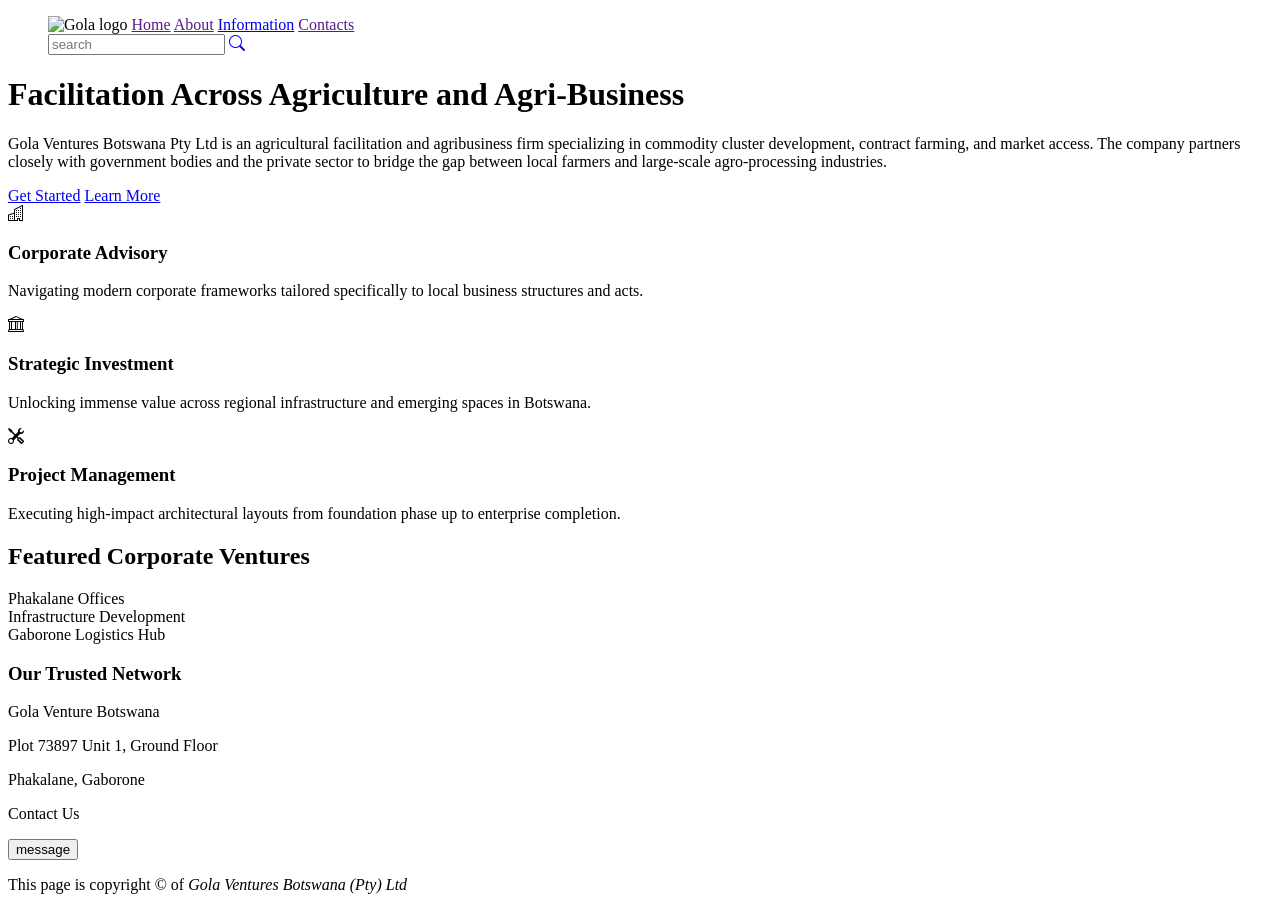
==== index.html @ 039a7aab "Update index.html" ====
<!DOCTYPE html>
<html>
<head>
	<title>GOLA LE RONA</title>
	<meta charset="utf-8">
	<meta name="viewport" content="width=device-width, initial-scale=1.0">
	<meta name="keywords" content="Gola Ventures Botswana, agro-processing, clusters, facilitation, farmers">
	<link rel="stylesheet" type="text/css" href="./main.css">
	<link rel="icon" type="image/x-icon" href="./images/Gola.jpg">
	<!-- Bootstrap Icons CDN Setup -->
	<link rel="preconnect" href="https://jsdelivr.net" crossorigin>
	<link rel="preload" href="https://cdn.jsdelivr.net/npm/bootstrap-icons@1.13.1/font/bootstrap-icons.min.css" as="style" crossorigin="anonymous">
	<link rel="stylesheet" href="https://cdn.jsdelivr.net/npm/bootstrap-icons@1.13.1/font/bootstrap-icons.min.css" crossorigin="anonymous">
</head>
<body>

<div class="navigationPane">
	<ul class="mainList">
		<img alt="Gola logo" src="./images/Gola_bg.png" />
		<a href="">Home</a>
		<a href="">About</a>
		<a href="./information.html">Information</a>
		<a href="">Contacts</a>
		<div class="search-bar">
			<input type="search" name="search" placeholder="search"></input>
			<a href="#" class="search-btn"><i class="bi bi-search"></i></a>
		</div>
	</ul>
</div>
<div class="tractor"></div>

<div class="body-section">
	<div class="hero-intro">
		<h1>Facilitation Across Agriculture and Agri-Business</h1>
		<p class="subtitle">Gola Ventures Botswana Pty Ltd is an agricultural facilitation and agribusiness firm specializing in commodity cluster development, contract farming, and market access. The company partners closely with government bodies and the private sector to bridge the gap between local farmers and large-scale agro-processing industries.</p>
		<div class="cta-buttons">
			<a href="#" class="btn-primary">Get Started</a>
			<a href="./information.html" class="btn-secondary">Learn More</a>
		</div>
	</div>

	<div class="features-grid">
		<div class="feature-card">
			<div class="card-icon"><i class="bi bi-buildings"></i></div>
			<h3>Corporate Advisory</h3>
			<p>Navigating modern corporate frameworks tailored specifically to local business structures and acts.</p>
		</div>
		<div class="feature-card">
			<div class="card-icon"><i class="bi bi-bank"></i></div>
			<h3>Strategic Investment</h3>
			<p>Unlocking immense value across regional infrastructure and emerging spaces in Botswana.</p>
		</div>
		<div class="feature-card">
			<div class="card-icon"><i class="bi bi-tools"></i></div>
			<h3>Project Management</h3>
			<p>Executing high-impact architectural layouts from foundation phase up to enterprise completion.</p>
		</div>
	</div>
</div>

<div class="gallery-section">
	<h2>Featured Corporate Ventures</h2>
	<div class="media-grid">
		<div class="media-item item-one">
			<div class="media-overlay"><span>Phakalane Offices</span></div>
		</div>
		<div class="media-item item-two">
			<div class="media-overlay"><span>Infrastructure Development</span></div>
		</div>
		<div class="media-item item-three">
			<div class="media-overlay"><span>Gaborone Logistics Hub</span></div>
		</div>
	</div>

	<div class="sponsors-wrapper">
		<h3>Our Trusted Network</h3>
		
		<div class="carousel-viewport">
			<div class="carousel-track track-left" id="carouselRow1"></div>
			<div class="carousel-track track-right" id="carouselRow2"></div>
			</div>
		</div>
	</div>
</div>

<footer>
	<div class="address">
		<p>Gola Venture Botswana</p>
		<p>Plot 73897 Unit 1, Ground Floor</p>
		<p>Phakalane, Gaborone</p>
	</div>
	<div class="contactUs">
		<p>Contact Us</p>
		<button>message</button>
	</div>
	<div class="footerNote">
		<p> This page is copyright &copy; of <em>Gola Ventures Botswana (Pty) Ltd</em></p>
	</div>
</footer>
<script src="./main.js"></script>
</body>
</html>
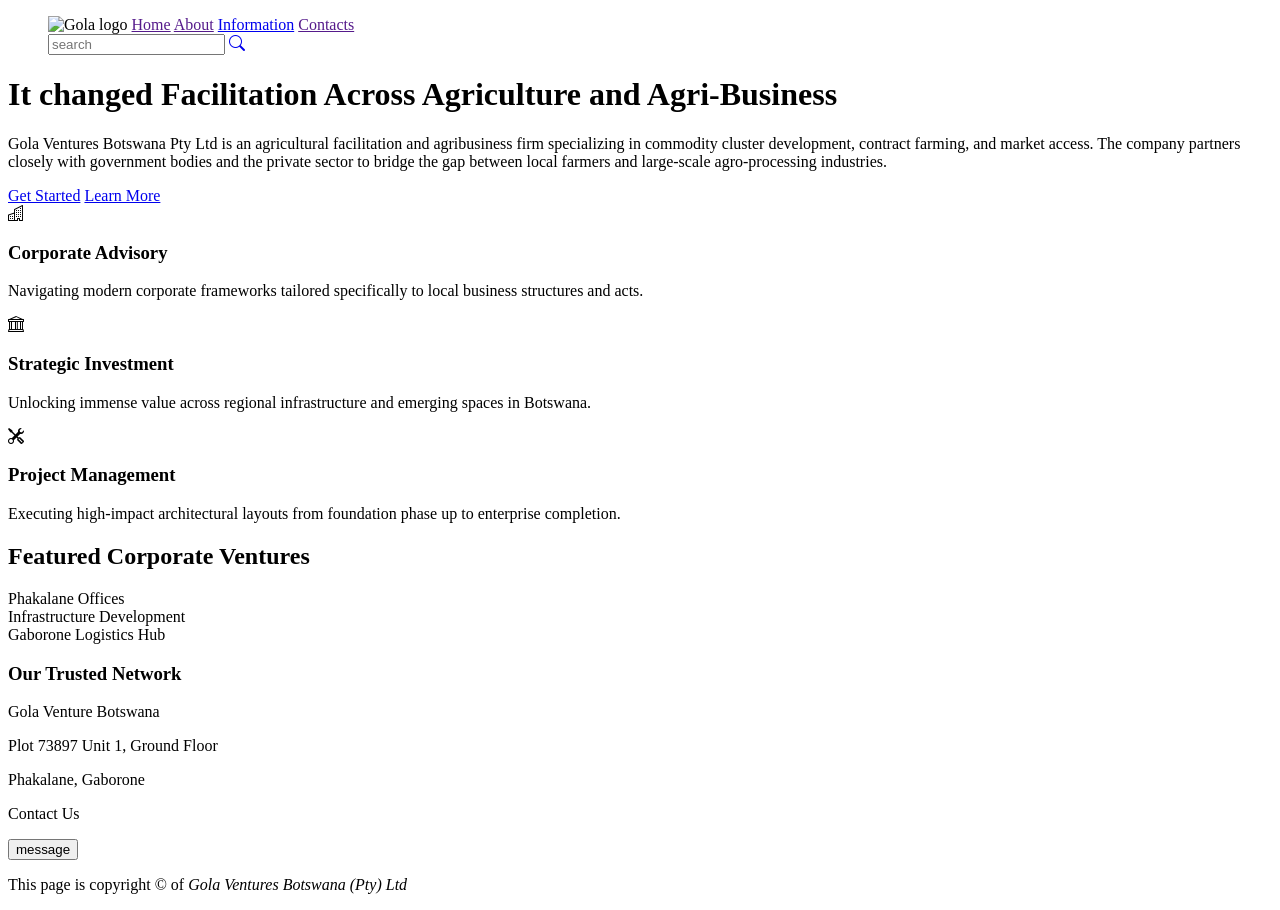
==== commit f9589add: "Update index.html" ====
--- a/index.html
+++ b/index.html
@@ -5,7 +5,7 @@
 	<meta charset="utf-8">
 	<meta name="viewport" content="width=device-width, initial-scale=1.0">
 	<meta name="keywords" content="Gola Ventures Botswana, agro-processing, clusters, facilitation, farmers">
-	<link rel="stylesheet" type="text/css" href="./main.css">
+	<link rel="stylesheet" type="text/css" href="main.css">
 	<link rel="icon" type="image/x-icon" href="./images/Gola.jpg">
 	<!-- Bootstrap Icons CDN Setup -->
 	<link rel="preconnect" href="https://jsdelivr.net" crossorigin>
@@ -31,7 +31,7 @@
 
 <div class="body-section">
 	<div class="hero-intro">
-		<h1>Facilitation Across Agriculture and Agri-Business</h1>
+		<h1>It changed Facilitation Across Agriculture and Agri-Business</h1>
 		<p class="subtitle">Gola Ventures Botswana Pty Ltd is an agricultural facilitation and agribusiness firm specializing in commodity cluster development, contract farming, and market access. The company partners closely with government bodies and the private sector to bridge the gap between local farmers and large-scale agro-processing industries.</p>
 		<div class="cta-buttons">
 			<a href="#" class="btn-primary">Get Started</a>
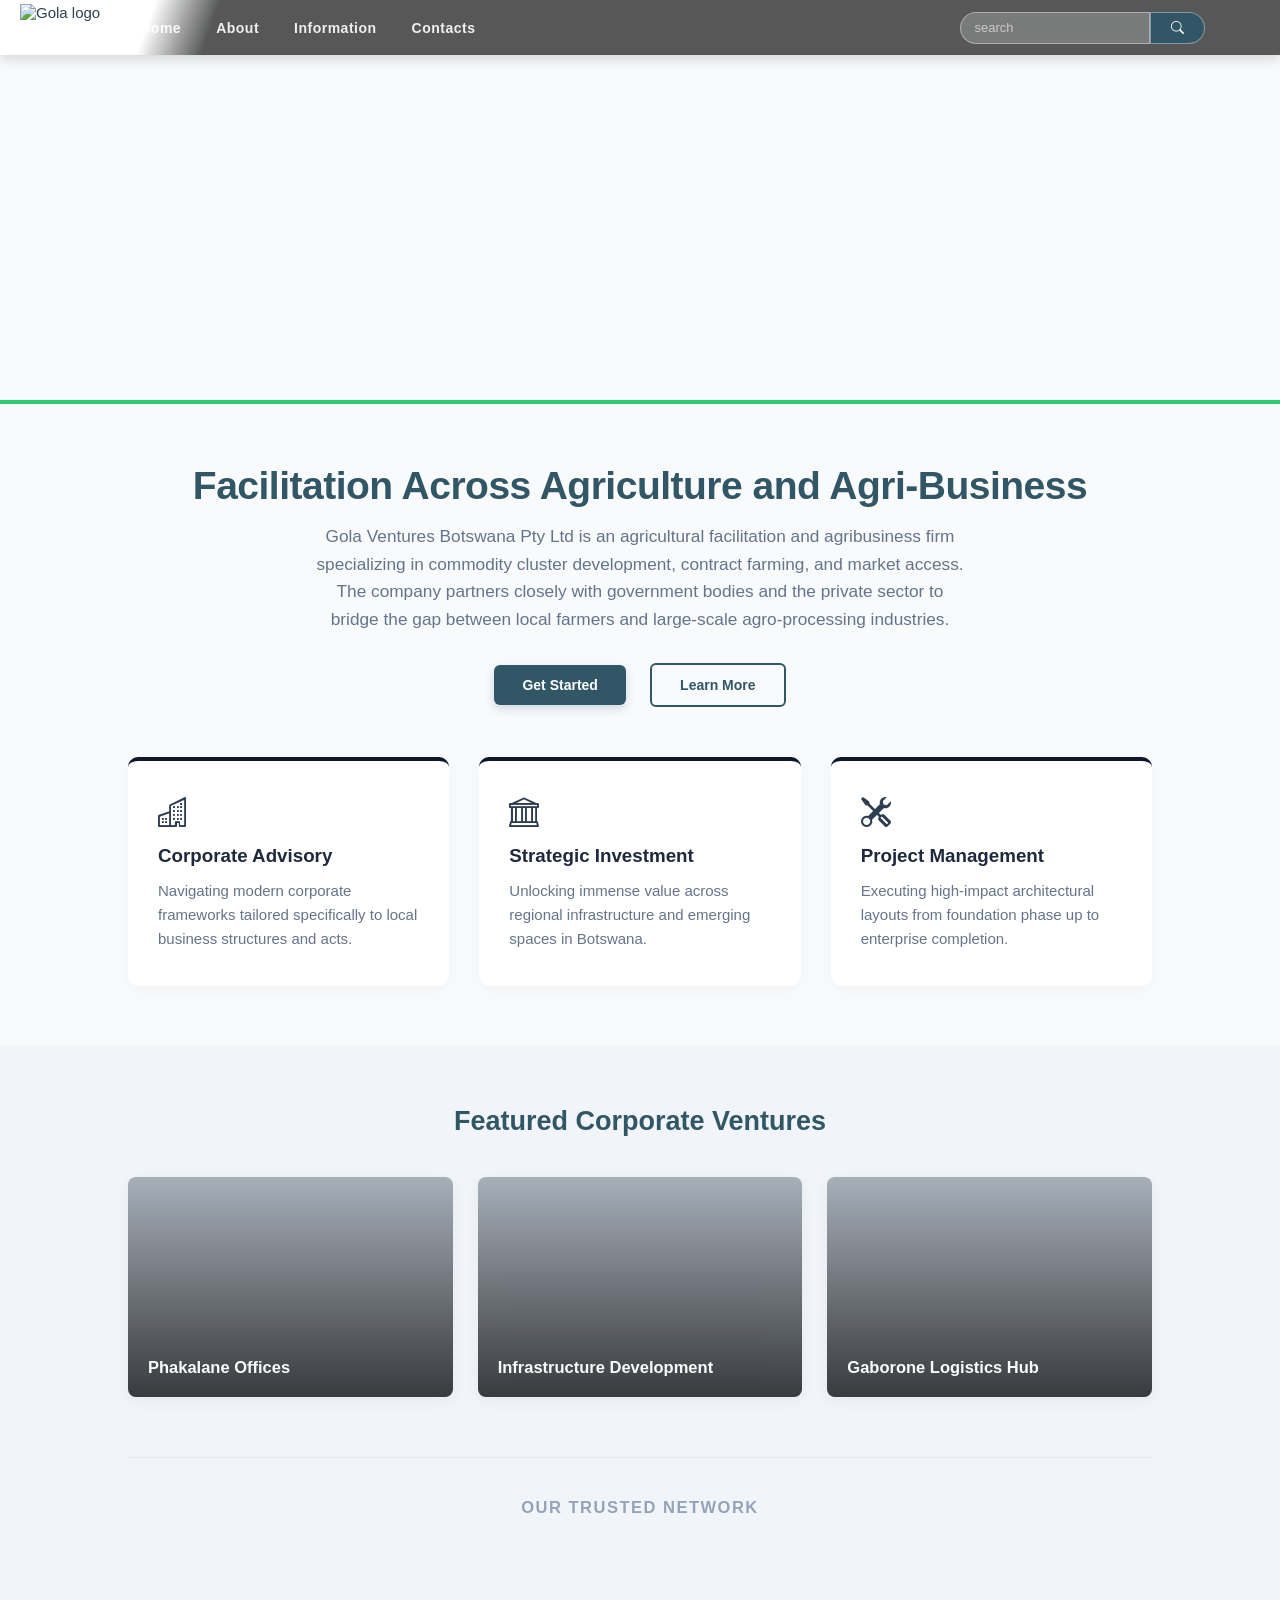
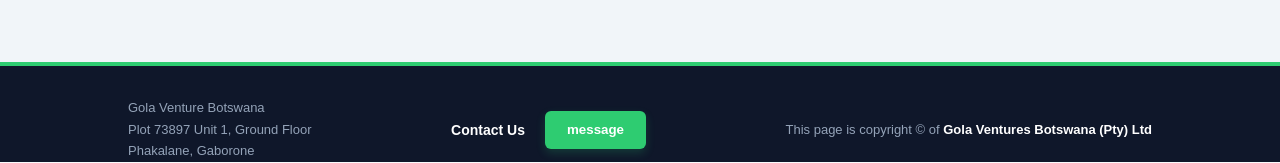
==== commit e4b68699: "Update index.html" ====
--- a/index.html
+++ b/index.html
@@ -5,7 +5,7 @@
 	<meta charset="utf-8">
 	<meta name="viewport" content="width=device-width, initial-scale=1.0">
 	<meta name="keywords" content="Gola Ventures Botswana, agro-processing, clusters, facilitation, farmers">
-	<link rel="stylesheet" type="text/css" href="main.css">
+	<link rel="stylesheet" type="text/css" href="./maingola.css">
 	<link rel="icon" type="image/x-icon" href="./images/Gola.jpg">
 	<!-- Bootstrap Icons CDN Setup -->
 	<link rel="preconnect" href="https://jsdelivr.net" crossorigin>
@@ -31,7 +31,7 @@
 
 <div class="body-section">
 	<div class="hero-intro">
-		<h1>It changed Facilitation Across Agriculture and Agri-Business</h1>
+		<h1>Facilitation Across Agriculture and Agri-Business</h1>
 		<p class="subtitle">Gola Ventures Botswana Pty Ltd is an agricultural facilitation and agribusiness firm specializing in commodity cluster development, contract farming, and market access. The company partners closely with government bodies and the private sector to bridge the gap between local farmers and large-scale agro-processing industries.</p>
 		<div class="cta-buttons">
 			<a href="#" class="btn-primary">Get Started</a>
--- a/maingola.css
+++ b/maingola.css
@@ -0,0 +1,743 @@
+:root {
+	--primary-background-color: #0f172a;
+	--primary-green-color: #2ecc71;
+}
+
+/* --- Global Resets & Typography Foundations --- */
+html, body {
+	margin: 0;
+	padding: 0;
+	height: 100%;
+	font-family: 'Segoe UI', Tahoma, Geneva, Verdana, sans-serif;
+	font-size: 15px;
+	color: #2c3e50;
+	background-color: #f8fafc;
+}
+body {
+	display: flex;
+	flex-direction: column;
+}
+
+/* --- Navigation Pane & Header Image Canvas --- */
+.navigationPane {
+	margin: 0;
+	display: flex;
+	flex-direction: row;
+	flex-shrink: 0;
+	height: 400px;
+	background-image: url("./images/farm1.png");
+	background-size: cover;
+	background-position: center;
+	background-repeat: no-repeat;
+	position: relative;
+	background-blend-mode: normal;
+	border-bottom: 4px solid var(--primary-green-color);
+	overflow: visible;
+}
+/*.tractor {
+	position: absolute;
+	display: flex;
+	top: 0;
+	left: -476px;
+	height: 475px;
+	width: calc(100vw - 2px);
+	z-index: 1;
+	background-image: url("./images/farm2.png");
+	background-size: cover;
+	background-position: center;
+	background-repeat: no-repeat;
+	background-blend-mode: normal;
+	margin: 2px;
+}*/
+.navigationPane ul {
+	margin: 0;
+	padding: 0;
+	display: flex;
+	flex-direction: row;
+	align-items: center;
+	width: 100%;
+	height: 55px;
+	background-image: linear-gradient(110deg, rgba(255, 255, 255, 1) 12%, rgba(0, 0, 0, 0.65) 17%);
+	box-shadow: 0 4px 12px rgba(0, 0, 0, 0.15);
+	position: fixed;
+	top: 0;
+	z-index: 9999;
+}
+.navigationPane img {
+	margin-left: 20px;
+	margin-right: 40px;
+	height: 47px;
+	width: auto;
+}
+.mainList a {
+	color: rgba(255, 255, 255, 0.9);
+	margin-right: 35px;
+	text-decoration: none;
+	font-weight: 600;
+	font-size: 14px;
+	letter-spacing: 0.5px;
+	transition: color 0.2s ease, transform 0.2s;
+}
+.mainList > a:hover {
+	color: var(--primary-green-color);
+	transform: translateY(-1px);
+}
+.search-bar {
+	margin-left: auto;    
+	margin-right: 40px;
+	display: flex;
+	align-items: center;
+}
+.search-bar input[type="search"] {
+	height: 32px;
+	width: 190px;
+	padding: 0 14px;
+	border: 1px solid rgba(255, 255, 255, 0.4);
+	border-radius: 20px 0 0 20px;
+	background-color: rgba(255, 255, 255, 0.20);
+	color: white;
+	outline: none;
+	font-size: 13px;
+	transition: all 0.3s ease;
+}
+.search-bar input[type="search"]::placeholder {
+	color: rgba(255, 255, 255, 0.6);
+}
+.search-bar input[type="search"]:focus {
+	border-color: #2ecc71;
+	background-color: rgba(255, 255, 255, 0.25);
+	width: 220px;
+}
+.search-bar .search-btn {
+	display: flex;
+	align-items: center;
+	justify-content: center;
+	height: 30px;
+	padding: 0 20px;
+	background-color: #315665;
+	border: 1px solid rgba(255, 255, 255, 0.4);
+	color: white;
+	text-decoration: none;
+	font-size: 13px;
+	font-weight: bold;
+	border-radius: 0 20px 20px 0;
+	transition: background-color 0.2s ease;
+}
+.search-bar .search-btn:hover {
+	background-color: #2ecc71;
+	color: #ffffff;
+}
+
+/* --- Body Components--- */
+.body-section {
+	flex: 1;
+	padding: 60px 10%;
+	box-sizing: border-box;
+	position: relative;
+	z-index: 1;
+}
+.hero-intro {
+	text-align: center;
+	margin-bottom: 50px;
+}
+.hero-intro h1 {
+	font-size: 2.6rem;
+	color: #315665;
+	margin: 0 0 15px 0;
+	font-weight: 700;
+	letter-spacing: -0.5px;
+}
+.hero-intro .subtitle {
+	font-size: 1.15rem;
+	color: #64748b;
+	max-width: 650px;
+	margin: 0 auto 30px auto;
+	line-height: 1.6;
+}
+.cta-buttons a {
+	display: inline-block;
+	padding: 12px 28px;
+	border-radius: 6px;
+	text-decoration: none;
+	font-weight: bold;
+	margin: 0 10px;
+	font-size: 14px;
+	transition: all 0.2s ease;
+}
+.btn-primary {
+	background-color: #315665;
+	color: white;
+	box-shadow: 0 4px 10px rgba(49, 86, 101, 0.2);
+}
+.btn-primary:hover {
+	background-color: #24414d;
+	transform: translateY(-2px);
+}
+.btn-secondary {
+	border: 2px solid #315665;
+	color: #315665;
+}
+.btn-secondary:hover {
+	background-color: rgba(49, 86, 101, 0.05);
+	transform: translateY(-2px);
+}
+
+/* Modern Service Information Blocks Grid */
+.features-grid {
+	display: grid;
+	grid-template-columns: repeat(auto-fit, minmax(280px, 1fr));
+	gap: 30px;
+	margin-top: 50px;
+}
+.feature-card {
+	background: white;
+	padding: 35px 30px;
+	border-radius: 10px;
+	box-shadow: 0 4px 20px rgba(0,0,0,0.03);
+	border-top: 4px solid var(--primary-background-color);
+	transition: transform 0.3s, box-shadow 0.3s;
+}
+.feature-card:hover {
+	transform: translateY(-5px);
+	box-shadow: 0 10px 30px rgba(0,0,0,0.08);
+}
+.card-icon {
+	font-size: 2rem;
+	margin-bottom: 15px;
+}
+.feature-card h3 {
+	color: #1e293b;
+	margin: 0 0 12px 0;
+	font-size: 1.25rem;
+}
+.feature-card p {
+	color: #64748b;
+	line-height: 1.6;
+	margin: 0;
+}
+
+/* --- Gallery Grid UI Component --- */
+.gallery-section {
+	background-color: #f1f5f9;
+	padding: 60px 10%;
+	box-sizing: border-box;
+}
+.gallery-section h2 {
+	text-align: center;
+	color: #315665;
+	font-size: 1.8rem;
+	margin: 0 0 40px 0;
+}
+.media-grid {
+	display: grid;
+	grid-template-columns: repeat(auto-fit, minmax(300px, 1fr));
+	gap: 25px;
+	margin-bottom: 60px;
+}
+.media-item {
+	height: 220px;
+	border-radius: 8px;
+	position: relative;
+	overflow: hidden;
+	box-shadow: 0 4px 15px rgba(0,0,0,0.05);
+	background-size: cover;
+	background-position: center;
+	background-color: #cbd5e1;
+}
+
+/* Smooth dark overlay fade on card hover */
+.media-overlay {
+	position: absolute;
+	inset: 0;
+	background: linear-gradient(to top, rgba(0,0,0,0.8), rgba(0,0,0,0.2));
+	display: flex;
+	align-items: flex-end;
+	padding: 20px;
+	opacity: 0.9;
+	transition: opacity 0.3s;
+}
+.media-overlay span {
+	color: white;
+	font-weight: 600;
+	font-size: 1.1rem;
+}
+.media-item:hover .media-overlay {
+	opacity: 1;
+}
+
+/* --- Sponsors Styling Frame --- */
+.sponsors-wrapper {
+	text-align: center;
+	border-top: 1px solid #e2e8f0;
+	padding-top: 40px;
+}
+.sponsors-wrapper h3 {
+	font-size: 1.1rem;
+	color: #94a3b8;
+	text-transform: uppercase;
+	letter-spacing: 1.5px;
+	margin: 0 0 25px 0;
+}
+
+/* --- Footer --- */
+footer {
+	position: relative;
+	display: flex;
+	width: 100%;
+	align-items: center;
+	justify-content: space-between;
+	padding: 30px 10%;
+	min-height: 100px;
+	background-color: var(--primary-background-color);
+	color: #94a3b8;
+	box-sizing: border-box;
+	flex-wrap: wrap;
+	gap: 25px;
+	border-top: 4px solid var(--primary-green-color);
+}
+.address {
+	padding: 0;
+	font-size: 13px;
+	line-height: 1.5;
+}
+.address p, .footerNote p {
+	margin: 2px 0;
+}
+.contactUs {
+	display: flex;
+	align-items: center;
+}
+.contactUs p {
+	margin: 0;
+	font-size: 14px;
+	font-weight: 600;
+	color: white;
+}
+.contactUs button {
+	margin-left: 20px;
+	height: 38px;
+	padding: 0 22px;
+	border: 0;
+	border-radius: 6px;
+	background: #2ecc71;
+	color: white;
+	font-weight: bold;
+	cursor: pointer;
+	box-shadow: 0 4px 10px rgba(46, 204, 113, 0.2);
+	transition: background-color 0.2s, transform 0.2s;
+}
+
+.contactUs button:hover {
+	background: #27ae60;
+	transform: translateY(-1px);
+}
+
+.footerNote {
+	padding-right: 0;
+	font-size: 13px;
+	text-align: right;
+}
+
+.footerNote em {
+	color: white;
+	font-style: normal;
+	font-weight: 600;
+}
+/* --- Two-Row Infinite Carousel UI --- */
+.carousel-viewport {
+	width: 100%;
+	overflow: hidden;
+	display: flex;
+	flex-direction: column;
+	gap: 20px;
+	padding: 20px 0;
+	position: relative;
+}
+.carousel-viewport::before,
+.carousel-viewport::after {
+	content: "";
+	position: absolute;
+	top: 0;
+	bottom: 0;
+	width: 15%;
+	z-index: 2;
+	pointer-events: none;
+}
+.carousel-viewport::before {
+	left: 0;
+	background: linear-gradient(to right, #f1f5f9 0%, rgba(241, 245, 249, 0) 100%);
+}
+.carousel-viewport::after {
+	right: 0;
+	background: linear-gradient(to left, #f1f5f9 0%, rgba(241, 245, 249, 0) 100%);
+}
+
+/* The moving row container */
+.carousel-track {
+	display: flex;
+	width: max-content;
+	align-items: center;
+	gap: 20px;
+	flex-wrap: nowrap;
+}
+
+.carousel-logo {
+	height: 80px; 
+	width: auto;
+	object-fit: contain;
+	transition: all 0.3s ease;
+	flex-shrink: 0;
+}
+
+/* --- Keyframe Animations --- */
+.track-left {
+	animation: scrollLeft 25s linear infinite;
+}
+.track-right {
+	animation: scrollRight 25s linear infinite;
+}
+
+/* Row 1 movement: Slides left by exactly half the container width */
+@keyframes scrollLeft {
+	0% { transform: translateX(0); }
+	100% { transform: translateX(-50%); }
+}
+
+/* Row 2 movement: Slides right by exactly half the container width */
+@keyframes scrollRight {
+	0% { transform: translateX(-50%); }
+	100% { transform: translateX(0); }
+}
+
+/*----------------------------------------------Media Screen Device break points--------------------------------------*/
+
+/*
+@media screen and (max-width: 1024px) {
+}
+@media screen and (max-width: 768px) {
+}
+@media screen and (max-width: 480px) {
+}*/
+/* ----------------------------------------------
+   Tablet Devices (1024px and below)
+---------------------------------------------- */
+@media screen and (max-width: 1024px) {
+
+	.navigationPane {
+		height: 320px;
+	}
+
+	.navigationPane ul {
+		padding: 0 20px;
+		background-image: linear-gradient(
+			110deg,
+			rgba(255,255,255,1) 18%,
+			rgba(0,0,0,0.7) 28%
+		);
+		display: flex;
+		flex-direction: column;
+		align-items: flex-start;
+		justify-content: center;
+
+		width: 100%;
+		height: auto;
+
+		padding: 12px 15px;
+		box-sizing: border-box;
+
+		background: rgba(15, 23, 42, 0.96);
+		backdrop-filter: blur(6px);
+
+		position: fixed;
+		top: 0;
+		left: 0;
+
+		gap: 10px;
+	}
+
+	.navigationPane img {
+		margin-right: 25px;
+		height: 42px;
+	}
+
+	.mainList > a {
+		margin-right: 22px;
+		font-size: 13px;
+	}
+
+	.search-bar input[type="search"] {
+		width: 150px;
+	}
+
+	.search-bar input[type="search"]:focus {
+		width: 180px;
+	}
+
+	.body-section,
+	.gallery-section,
+	footer {
+		padding-left: 6%;
+		padding-right: 6%;
+	}
+
+	.hero-intro h1 {
+		font-size: 2.2rem;
+	}
+
+	.hero-intro .subtitle {
+		font-size: 1rem;
+	}
+
+	.features-grid {
+		grid-template-columns: repeat(auto-fit, minmax(240px, 1fr));
+		gap: 24px;
+	}
+
+	.media-grid {
+		grid-template-columns: repeat(auto-fit, minmax(240px, 1fr));
+	}
+
+	.carousel-logo {
+		height: 65px;
+	}
+}
+
+/* ----------------------------------------------
+   Mobile / Tablet Portrait (768px and below)
+---------------------------------------------- */
+@media screen and (max-width: 768px) {
+
+	.navigationPane {
+		height: 260px;
+	}
+
+	/* NAVBAR */
+	.navigationPane ul {
+		display: flex;
+		flex-direction: column;
+		align-items: flex-start;
+		justify-content: center;
+
+		width: 100%;
+		height: auto;
+
+		padding: 12px 15px;
+		box-sizing: border-box;
+
+		background: rgba(15, 23, 42, 0.96);
+		backdrop-filter: blur(6px);
+
+		position: fixed;
+		top: 0;
+		left: 0;
+
+		gap: 10px;
+	}
+
+	/* LOGO */
+	.navigationPane img {
+		height: 38px;
+		width: auto;
+		margin: 0;
+	}
+
+	/* NAV LINKS CONTAINER */
+	.mainList {
+		display: flex;
+		flex-wrap: wrap;
+		gap: 12px;
+
+		width: 100%;
+	}
+
+	.mainList > a {
+		margin: 0;
+		padding: 6px 0;
+
+		font-size: 13px;
+		display: inline-block;
+	}
+
+	/* SEARCH */
+	.search-bar {
+		display: flex;
+		width: 100%;
+		margin: 0;
+	}
+
+	.search-bar input[type="search"] {
+		flex: 1;
+		width: 100%;
+		min-width: 0;
+	}
+
+	.search-bar input[type="search"]:focus {
+		width: 100%;
+	}
+
+	.search-bar .search-btn {
+		flex-shrink: 0;
+	}
+
+	/* BODY */
+	.body-section,
+	.gallery-section {
+		padding: 120px 5% 50px;
+	}
+
+	.hero-intro h1 {
+		font-size: 1.9rem;
+		line-height: 1.2;
+	}
+
+	.hero-intro .subtitle {
+		font-size: 0.98rem;
+		line-height: 1.5;
+	}
+
+	.cta-buttons a {
+		display: block;
+		margin: 12px auto;
+		width: fit-content;
+	}
+
+	.features-grid {
+		grid-template-columns: 1fr;
+		gap: 20px;
+	}
+
+	.feature-card {
+		padding: 28px 24px;
+	}
+
+	.media-grid {
+		grid-template-columns: 1fr;
+		gap: 20px;
+	}
+
+	.media-item {
+		height: 200px;
+	}
+
+	footer {
+		flex-direction: column;
+		align-items: flex-start;
+		text-align: left;
+		padding: 40px 5%;
+	}
+
+	.footerNote {
+		text-align: left;
+		padding-right: 0;
+	}
+
+	.contactUs {
+		flex-wrap: wrap;
+		gap: 12px;
+	}
+
+	.contactUs button {
+		margin-left: 0;
+		width: 100%;
+	}
+
+	.carousel-logo {
+		height: 55px;
+	}
+
+	.track-left,
+	.track-right {
+		animation-duration: 18s;
+	}
+}
+
+/* ----------------------------------------------
+   Small Mobile Devices (480px and below)
+---------------------------------------------- */
+@media screen and (max-width: 480px) {
+
+	html, body {
+		font-size: 14px;
+	}
+
+	.navigationPane {
+		height: 220px;
+		display: flex;
+		flex-direction: column;
+		align-items: flex-start;
+		justify-content: center;
+
+		width: 100%;
+		height: auto;
+
+		padding: 12px 15px;
+		box-sizing: border-box;
+
+		background: rgba(15, 23, 42, 0.96);
+		backdrop-filter: blur(6px);
+		-webkit-backdrop-filter: blur(6px);
+
+		position: fixed;
+		top: 0;
+		left: 0;
+
+		gap: 10px;
+	}
+
+	.navigationPane ul {
+		padding: 10px;
+
+	}
+
+	.navigationPane img {
+		height: 34px;
+		margin-right: 10px;
+	}
+
+	.mainList > a {
+		font-size: 11px;
+		margin-right: 10px;
+	}
+
+	.search-bar .search-btn {
+		padding: 0 14px;
+		font-size: 12px;
+	}
+
+	.hero-intro h1 {
+		font-size: 1.6rem;
+	}
+
+	.hero-intro .subtitle {
+		font-size: 0.9rem;
+	}
+
+	.gallery-section h2 {
+		font-size: 1.5rem;
+	}
+
+	.feature-card {
+		padding: 24px 20px;
+	}
+
+	.feature-card h3 {
+		font-size: 1.1rem;
+	}
+
+	.media-item {
+		height: 180px;
+	}
+
+	.media-overlay span {
+		font-size: 0.95rem;
+	}
+
+	.carousel-logo {
+		height: 45px;
+	}
+
+	.track-left,
+	.track-right {
+		animation-duration: 14s;
+	}
+}
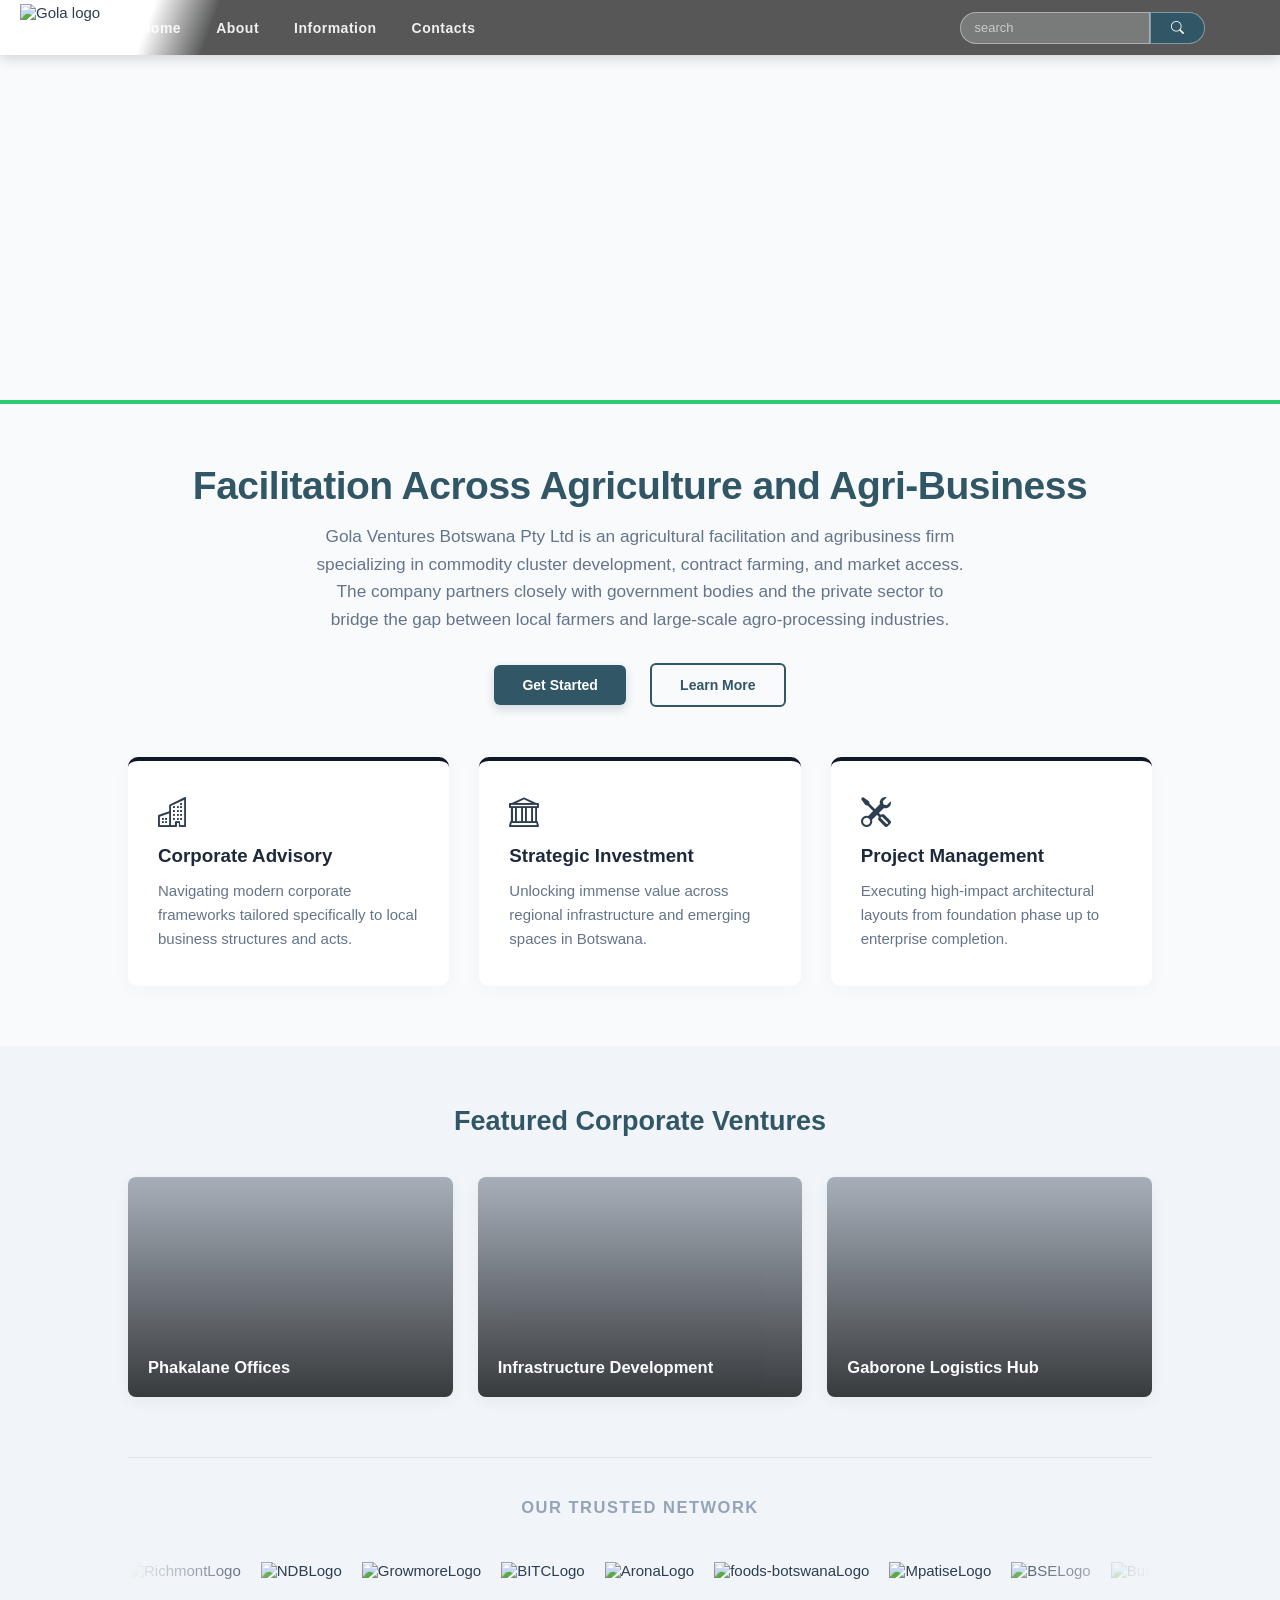
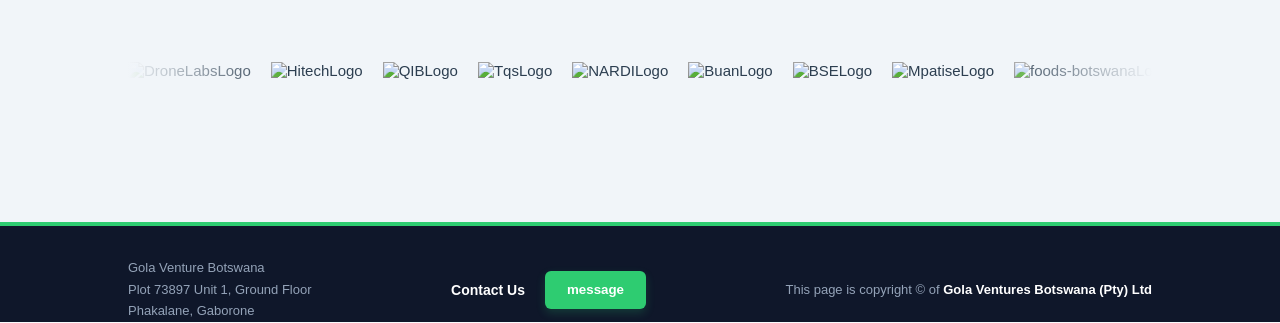
==== commit 73261206: "Update index.html" ====
--- a/index.html
+++ b/index.html
@@ -97,6 +97,6 @@
 		<p> This page is copyright &copy; of <em>Gola Ventures Botswana (Pty) Ltd</em></p>
 	</div>
 </footer>
-<script src="./main.js"></script>
+<script src="./maingola.js"></script>
 </body>
 </html>
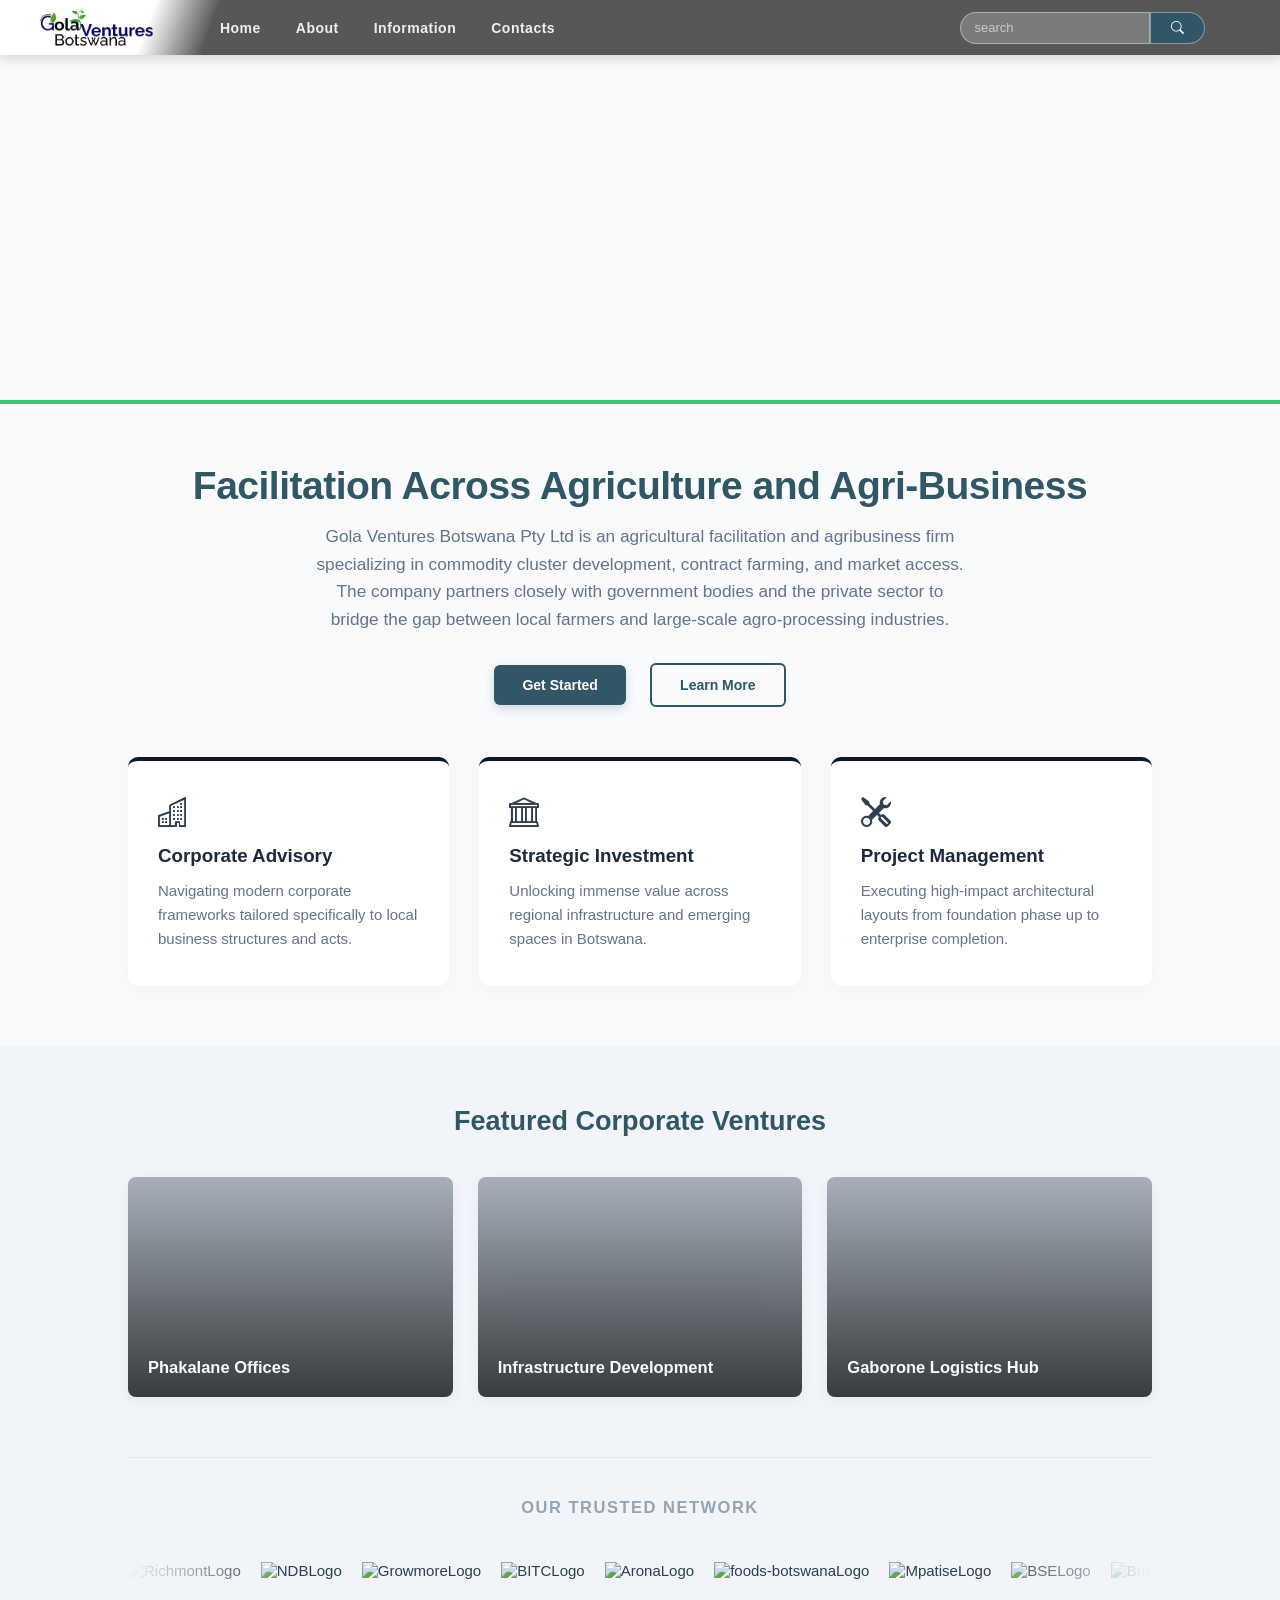
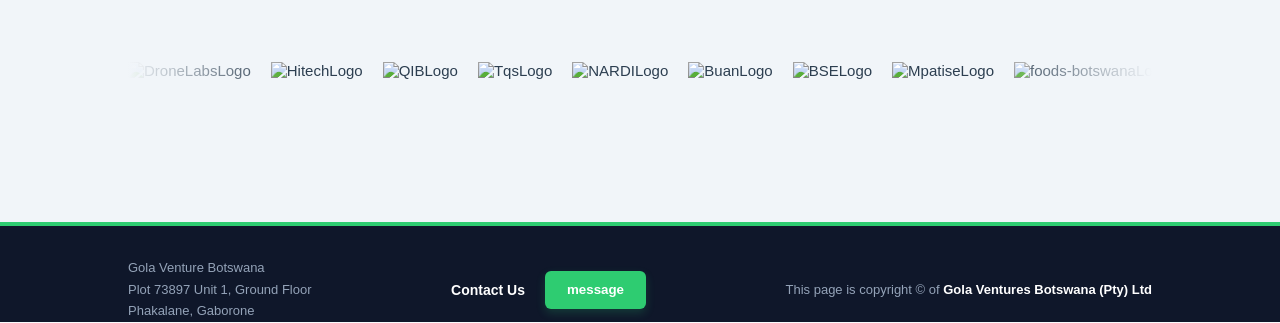
==== commit 2c2df382: "Update index.html" ====
--- a/index.html
+++ b/index.html
@@ -16,7 +16,7 @@
 
 <div class="navigationPane">
 	<ul class="mainList">
-		<img alt="Gola logo" src="./images/Gola_bg.png" />
+		<img alt="Gola logo" src="./Gola_bg.png" />
 		<a href="">Home</a>
 		<a href="">About</a>
 		<a href="./information.html">Information</a>
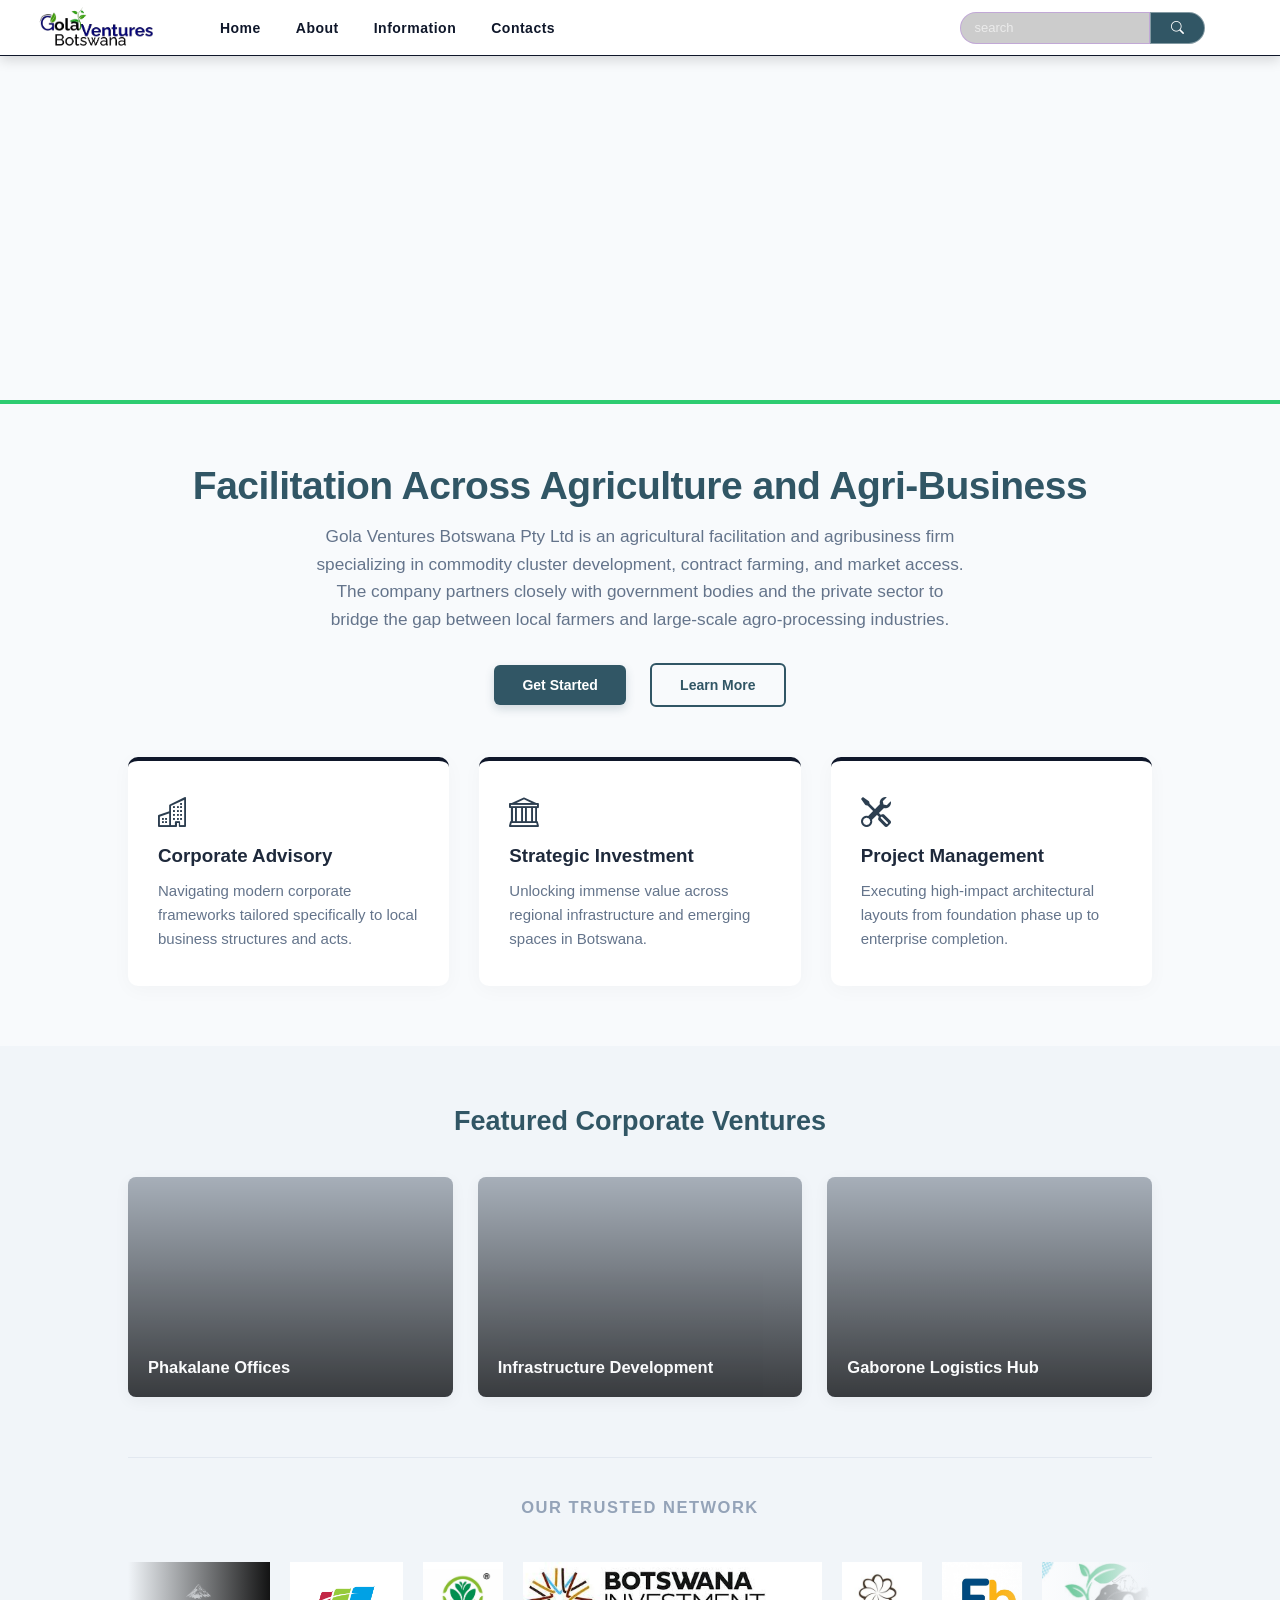
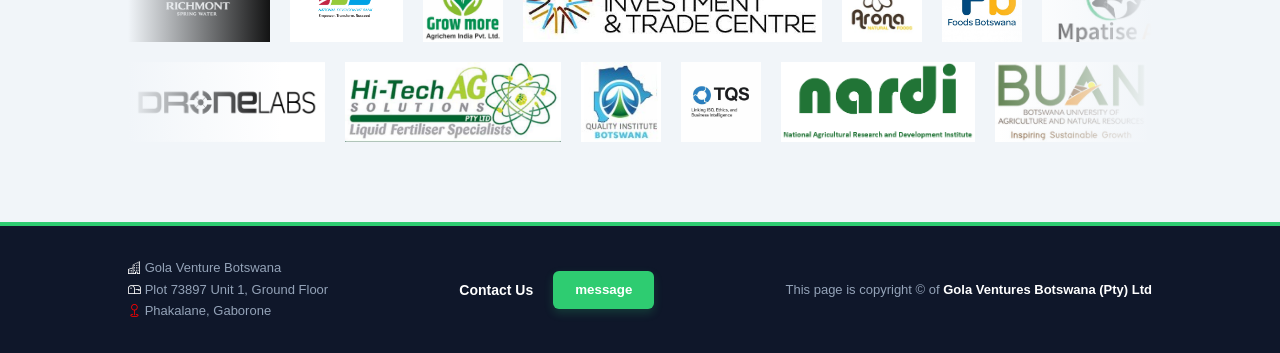
==== commit 389e3ea2: "Update index.html" ====
--- a/index.html
+++ b/index.html
@@ -85,9 +85,9 @@
 
 <footer>
 	<div class="address">
-		<p>Gola Venture Botswana</p>
-		<p>Plot 73897 Unit 1, Ground Floor</p>
-		<p>Phakalane, Gaborone</p>
+		<p><i class="bi bi-buildings" style="color: #ffffff;"> </i>Gola Venture Botswana</p>
+		<p><i class="bi bi-mailbox" style="color: #ffffff;"> </i>Plot 73897 Unit 1, Ground Floor</p>
+		<p><i class="bi bi-geo" style="color: red;"> </i>Phakalane, Gaborone</p>
 	</div>
 	<div class="contactUs">
 		<p>Contact Us</p>
--- a/maingola.css
+++ b/maingola.css
@@ -1,6 +1,10 @@
 :root {
 	--primary-background-color: #0f172a;
 	--primary-green-color: #2ecc71;
+	--primary-white: #ffffff;
+	--primary-black: #000000;
+	--content-width: 1200px;
+	--content-padding: 5px;
 }
 
 /* --- Global Resets & Typography Foundations --- */
@@ -21,6 +25,7 @@
 /* --- Navigation Pane & Header Image Canvas --- */
 .navigationPane {
 	margin: 0;
+	position: relative;
 	display: flex;
 	flex-direction: row;
 	flex-shrink: 0;
@@ -29,26 +34,10 @@
 	background-size: cover;
 	background-position: center;
 	background-repeat: no-repeat;
-	position: relative;
 	background-blend-mode: normal;
 	border-bottom: 4px solid var(--primary-green-color);
 	overflow: visible;
 }
-/*.tractor {
-	position: absolute;
-	display: flex;
-	top: 0;
-	left: -476px;
-	height: 475px;
-	width: calc(100vw - 2px);
-	z-index: 1;
-	background-image: url("./images/farm2.png");
-	background-size: cover;
-	background-position: center;
-	background-repeat: no-repeat;
-	background-blend-mode: normal;
-	margin: 2px;
-}*/
 .navigationPane ul {
 	margin: 0;
 	padding: 0;
@@ -57,9 +46,10 @@
 	align-items: center;
 	width: 100%;
 	height: 55px;
-	background-image: linear-gradient(110deg, rgba(255, 255, 255, 1) 12%, rgba(0, 0, 0, 0.65) 17%);
+	background-color: var(--primary-white);
 	box-shadow: 0 4px 12px rgba(0, 0, 0, 0.15);
 	position: fixed;
+	border-bottom: 0.5px solid var(--primary-background-color);
 	top: 0;
 	z-index: 9999;
 }
@@ -70,7 +60,7 @@
 	width: auto;
 }
 .mainList a {
-	color: rgba(255, 255, 255, 0.9);
+	color: var(--primary-background-color);
 	margin-right: 35px;
 	text-decoration: none;
 	font-weight: 600;
@@ -92,10 +82,10 @@
 	height: 32px;
 	width: 190px;
 	padding: 0 14px;
-	border: 1px solid rgba(255, 255, 255, 0.4);
+	border: 1px solid rgba(152, 25, 255, 0.2);
 	border-radius: 20px 0 0 20px;
-	background-color: rgba(255, 255, 255, 0.20);
-	color: white;
+	background-color: rgba(0, 0, 0, 0.20);
+	color: var(--primary-black);
 	outline: none;
 	font-size: 13px;
 	transition: all 0.3s ease;
@@ -287,7 +277,7 @@
 	align-items: center;
 	justify-content: space-between;
 	padding: 30px 10%;
-	min-height: 100px;
+	height: auto;
 	background-color: var(--primary-background-color);
 	color: #94a3b8;
 	box-sizing: border-box;
@@ -411,43 +401,26 @@
 
 /*----------------------------------------------Media Screen Device break points--------------------------------------*/
 
-/*
-@media screen and (max-width: 1024px) {
-}
-@media screen and (max-width: 768px) {
-}
-@media screen and (max-width: 480px) {
-}*/
 /* ----------------------------------------------
    Tablet Devices (1024px and below)
 ---------------------------------------------- */
-@media screen and (max-width: 1024px) {
-
+@media screen and (min-width: 769px) and (max-width: 1024px) {
 	.navigationPane {
 		height: 320px;
 	}
 
 	.navigationPane ul {
 		padding: 0 20px;
-		background-image: linear-gradient(
-			110deg,
-			rgba(255,255,255,1) 18%,
-			rgba(0,0,0,0.7) 28%
-		);
 		display: flex;
-		flex-direction: column;
-		align-items: flex-start;
+		flex-direction: row;
+		align-items: center;
 		justify-content: center;
-
 		width: 100%;
 		height: auto;
-
 		padding: 12px 15px;
 		box-sizing: border-box;
-
-		background: rgba(15, 23, 42, 0.96);
+		background: var(--primary-white);
 		backdrop-filter: blur(6px);
-
 		position: fixed;
 		top: 0;
 		left: 0;
@@ -476,8 +449,20 @@
 	.body-section,
 	.gallery-section,
 	footer {
-		padding-left: 6%;
-		padding-right: 6%;
+		width: 100%;
+		box-sizing: border-box;
+		padding: 0;
+		margin: 0;
+	}
+
+	.hero-intro,
+	.features-grid,
+	.media-grid,
+	.sponsors-wrapper,
+	footer > * {
+		max-width: var(--content-width);
+		margin-left: auto;
+		margin-right: auto;
 	}
 
 	.hero-intro h1 {
@@ -502,242 +487,137 @@
 	}
 }
 
-/* ----------------------------------------------
-   Mobile / Tablet Portrait (768px and below)
----------------------------------------------- */
+/* ==========================================================================
+   SCALED NAVIGATION & LAYOUT FOR EVERY SCREEN BELOW DESKTOP (768px and down)
+   ========================================================================== */
 @media screen and (max-width: 768px) {
-
+	html, body {
+		font-size: 14px;
+	}
 	.navigationPane {
-		height: 260px;
-	}
-
-	/* NAVBAR */
+		position: relative;
+		width: 100%;
+		height: 300px;
+		display: flex;
+		flex-direction: column;
+		background-image: url("./images/farm1.png");
+		background-size: cover;
+		background-position: center;
+		background-repeat: no-repeat;
+		background-blend-mode: normal;
+		padding: 12px 0px;
+		gap: 5px;
+	}
 	.navigationPane ul {
 		display: flex;
-		flex-direction: column;
-		align-items: flex-start;
+		flex-direction: row;
+		align-items: center;
 		justify-content: center;
-
 		width: 100%;
 		height: auto;
-
-		padding: 12px 15px;
+		padding: 15px 0px;
 		box-sizing: border-box;
-
-		background: rgba(15, 23, 42, 0.96);
+		gap: 5px;
+		background: rgba(255, 255, 255, 0.95);
 		backdrop-filter: blur(6px);
-
-		position: fixed;
-		top: 0;
-		left: 0;
-
-		gap: 10px;
-	}
-
-	/* LOGO */
+	}
 	.navigationPane img {
-		height: 38px;
-		width: auto;
-		margin: 0;
-	}
-
-	/* NAV LINKS CONTAINER */
+		height: 40px;
+		margin: 0 0 5px 0;
+	}
+
 	.mainList {
 		display: flex;
 		flex-wrap: wrap;
-		gap: 12px;
-
+		justify-content: center;
+		gap: 5px;
 		width: 100%;
 	}
 
 	.mainList > a {
-		margin: 0;
-		padding: 6px 0;
-
-		font-size: 13px;
-		display: inline-block;
-	}
-
-	/* SEARCH */
+		font-size: 12px;
+		margin: 0 5px;
+		padding: 4px 0;
+	}
 	.search-bar {
 		display: flex;
 		width: 100%;
-		margin: 0;
+		max-width: 320px;
+		margin: 5px auto 0;
 	}
 
 	.search-bar input[type="search"] {
 		flex: 1;
 		width: 100%;
-		min-width: 0;
-	}
-
-	.search-bar input[type="search"]:focus {
-		width: 100%;
 	}
 
 	.search-bar .search-btn {
-		flex-shrink: 0;
-	}
-
-	/* BODY */
-	.body-section,
-	.gallery-section {
-		padding: 120px 5% 50px;
+		padding: 0.5px 14px;
+		font-size: 12px;
+	}
+
+	.body-section {
+		display: block;
+		padding: 40px 5%;
+		box-sizing: border-box;
+		position: relative;
+		width: 100%;
 	}
 
 	.hero-intro h1 {
-		font-size: 1.9rem;
-		line-height: 1.2;
+		font-size: 1.7rem;
+		text-align: center;
 	}
 
 	.hero-intro .subtitle {
-		font-size: 0.98rem;
-		line-height: 1.5;
-	}
-
-	.cta-buttons a {
-		display: block;
-		margin: 12px auto;
-		width: fit-content;
-	}
-
-	.features-grid {
-		grid-template-columns: 1fr;
-		gap: 20px;
-	}
-
-	.feature-card {
-		padding: 28px 24px;
-	}
-
+		font-size: 0.95rem;
+		text-align: center;
+	}
+
+	.gallery-section h2 {
+		font-size: 1.5rem;
+	}
+
+	.features-grid,
 	.media-grid {
 		grid-template-columns: 1fr;
-		gap: 20px;
+		gap: 15px;
+	}
+
+	.feature-card {
+		padding: 24px 20px;
+	}
+
+	.feature-card h3 {
+		font-size: 1.1rem;
 	}
 
 	.media-item {
-		height: 200px;
-	}
-
-	footer {
-		flex-direction: column;
-		align-items: flex-start;
-		text-align: left;
-		padding: 40px 5%;
-	}
-
-	.footerNote {
-		text-align: left;
-		padding-right: 0;
-	}
-
-	.contactUs {
-		flex-wrap: wrap;
-		gap: 12px;
-	}
-
-	.contactUs button {
-		margin-left: 0;
-		width: 100%;
-	}
-
+		height: 180px;
+	}
+
+	.media-overlay span {
+		font-size: 0.95rem;
+	}
+	.carousel-viewport {
+		gap: 10px;
+	}
 	.carousel-logo {
-		height: 55px;
-	}
-
+		height: 65px;
+	}
 	.track-left,
 	.track-right {
-		animation-duration: 18s;
-	}
-}
-
-/* ----------------------------------------------
-   Small Mobile Devices (480px and below)
----------------------------------------------- */
-@media screen and (max-width: 480px) {
-
-	html, body {
-		font-size: 14px;
-	}
-
-	.navigationPane {
-		height: 220px;
-		display: flex;
-		flex-direction: column;
-		align-items: flex-start;
-		justify-content: center;
-
-		width: 100%;
-		height: auto;
-
-		padding: 12px 15px;
-		box-sizing: border-box;
-
-		background: rgba(15, 23, 42, 0.96);
-		backdrop-filter: blur(6px);
-		-webkit-backdrop-filter: blur(6px);
-
-		position: fixed;
-		top: 0;
-		left: 0;
-
+		animation-duration: 12s;
 		gap: 10px;
 	}
-
-	.navigationPane ul {
-		padding: 10px;
-
-	}
-
-	.navigationPane img {
-		height: 34px;
-		margin-right: 10px;
-	}
-
-	.mainList > a {
-		font-size: 11px;
-		margin-right: 10px;
-	}
-
-	.search-bar .search-btn {
-		padding: 0 14px;
-		font-size: 12px;
-	}
-
-	.hero-intro h1 {
-		font-size: 1.6rem;
-	}
-
-	.hero-intro .subtitle {
-		font-size: 0.9rem;
-	}
-
-	.gallery-section h2 {
-		font-size: 1.5rem;
-	}
-
-	.feature-card {
-		padding: 24px 20px;
-	}
-
-	.feature-card h3 {
-		font-size: 1.1rem;
-	}
-
-	.media-item {
-		height: 180px;
-	}
-
-	.media-overlay span {
-		font-size: 0.95rem;
-	}
-
-	.carousel-logo {
-		height: 45px;
-	}
-
-	.track-left,
-	.track-right {
-		animation-duration: 14s;
-	}
-}+	footer > * {
+        display: flex;
+        flex-direction: column;
+        align-items: center;  
+        gap: 20px;
+        flex-wrap: wrap;
+    }
+	.address {
+    	align-items: flex-start;
+    }
+}
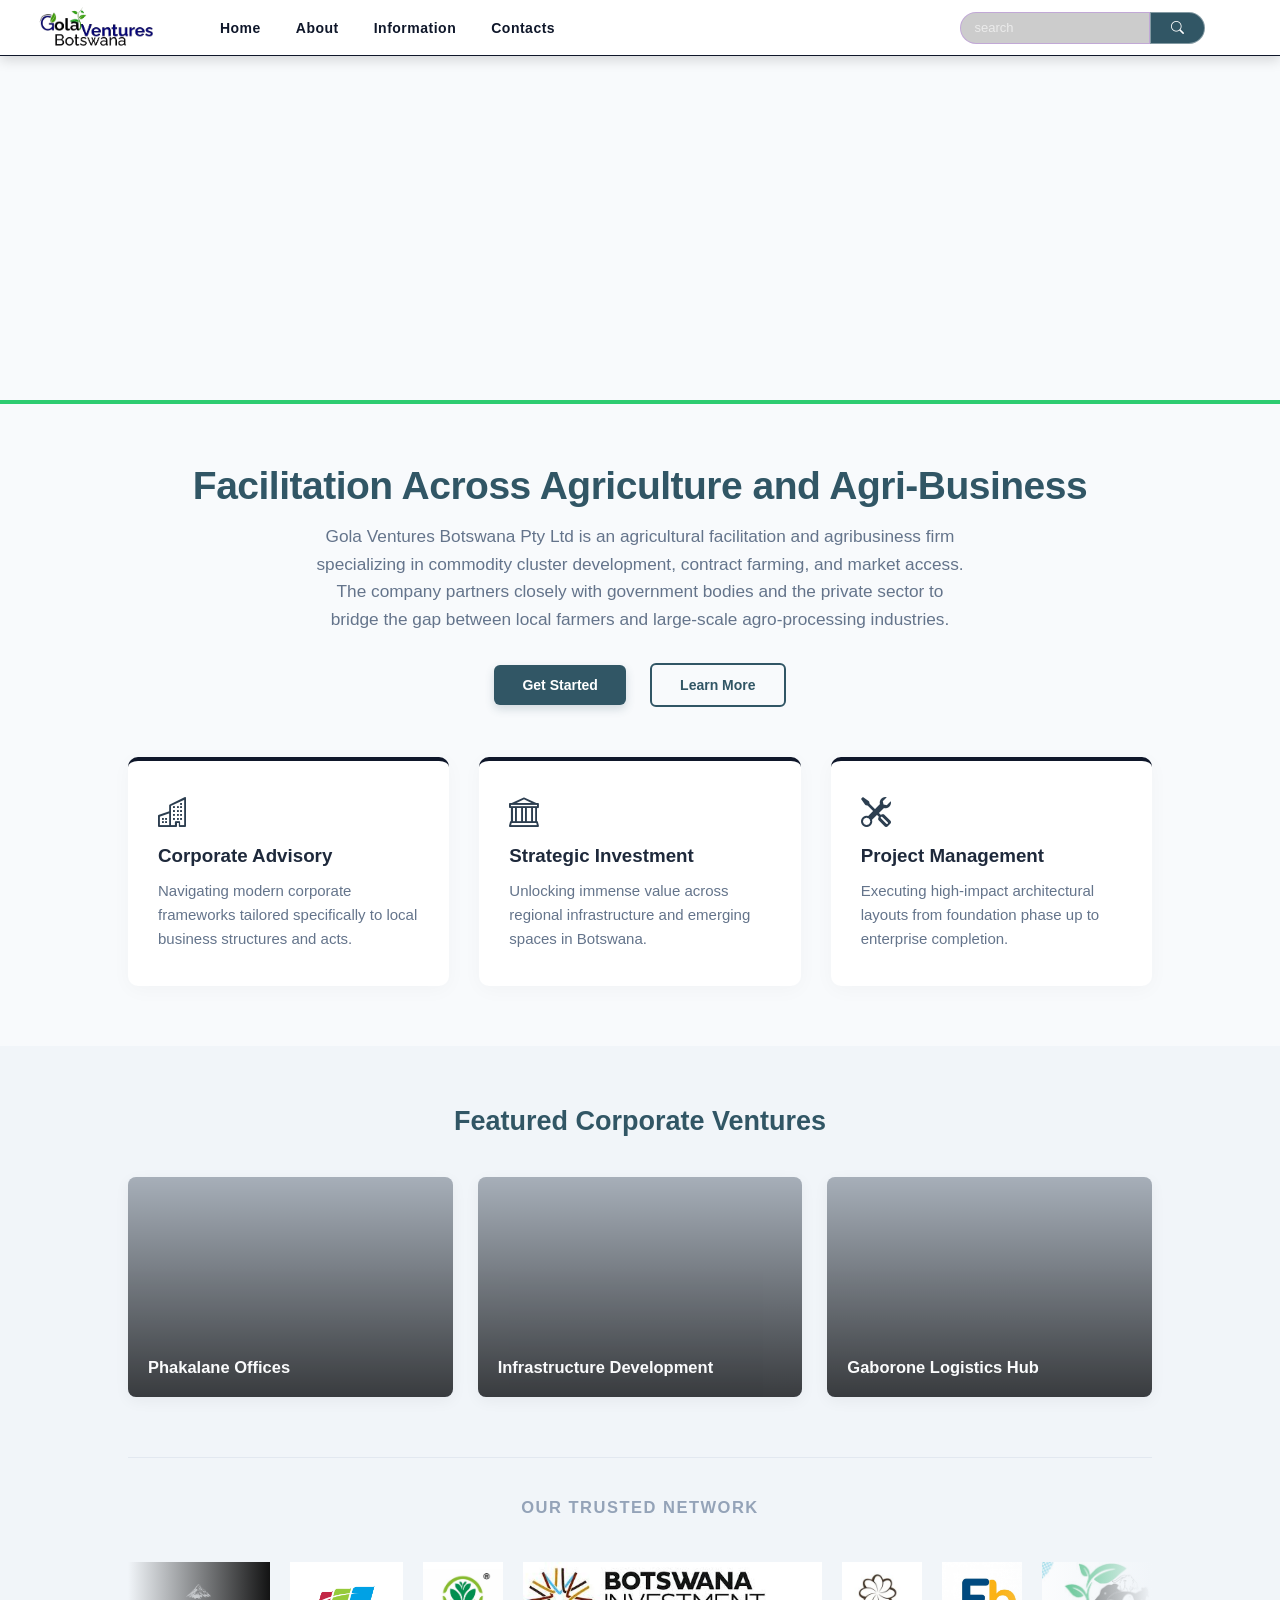
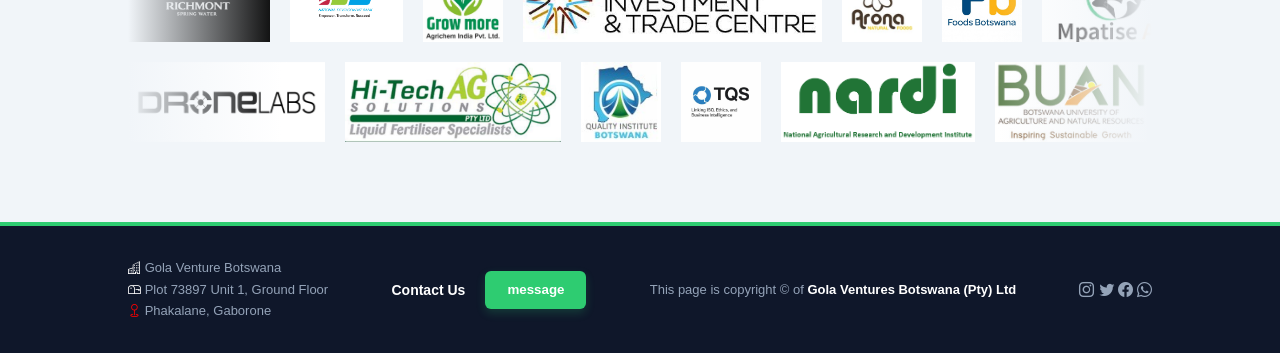
==== commit 901cf69a: "Update index.html" ====
--- a/index.html
+++ b/index.html
@@ -96,6 +96,12 @@
 	<div class="footerNote">
 		<p> This page is copyright &copy; of <em>Gola Ventures Botswana (Pty) Ltd</em></p>
 	</div>
+	<div class="social-media">
+		<i class="bi bi-instagram"></i>
+		<i class="bi bi-twitter"></i>
+		<i class="bi bi-facebook"></i>
+		<i class="bi bi-whatsapp"></i>
+	</div>
 </footer>
 <script src="./maingola.js"></script>
 </body>
